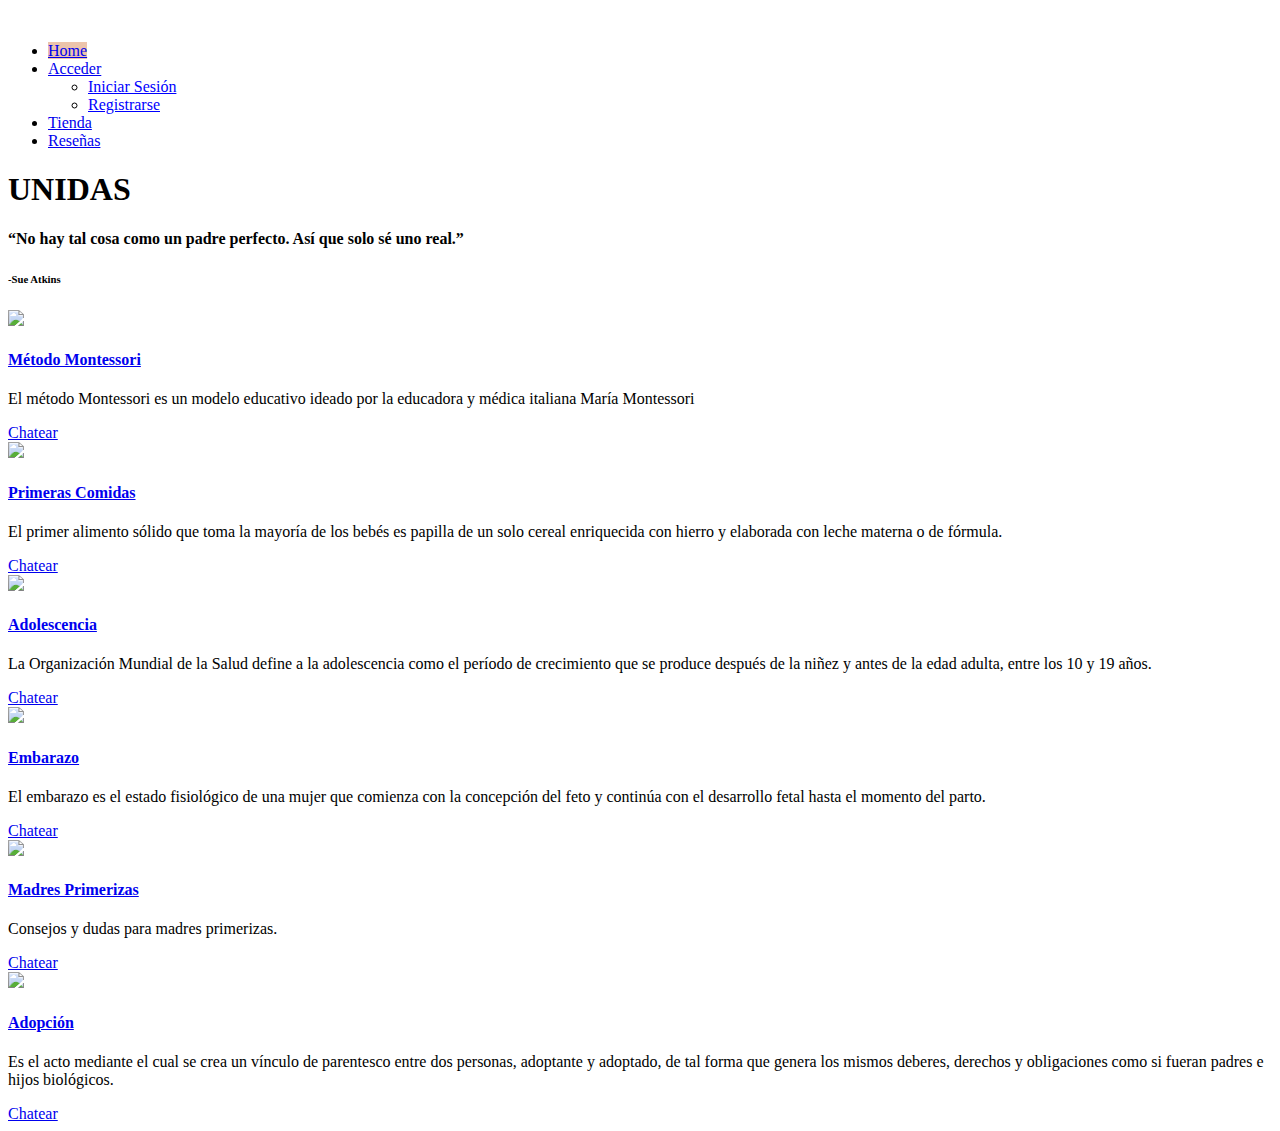
==== index.html @ b7ec2612 "Update index.html" ====
<!DOCTYPE html>
<html lang="en">
<head>
    <meta charset="UTF-8">
    <meta http-equiv="X-UA-Compatible" content="IE=edge">
    <meta name="viewport" content="width=device-width, initial-scale=1.0">
    <title>unidas</title>
    <meta name="description" content="Unidas es una página web dirigida a madres que quieren compartir experiencias, datos y sugerencias, de esta forma generando vínculos y amistades entre madres que comparten valores y formas de crianza.">
    <meta name="keywords"  content="UNIDAS, MADRES, MADRES SOLTERAS, CRIANZA, PEQUES, COMPARTIR, EXPERIENCIAS, IDEAS, BLOG">
    <link href="https://cdn.jsdelivr.net/npm/bootstrap@5.2.0-beta1/dist/css/bootstrap.min.css" rel="stylesheet" integrity="sha384-0evHe/X+R7YkIZDRvuzKMRqM+OrBnVFBL6DOitfPri4tjfHxaWutUpFmBp4vmVor" crossorigin="anonymous">
    <link rel="stylesheet" href="style.css">
</head>
<body>
    <header>
        <nav class="container-fluid">
            <div class="row">
                <div class="navbar navbar-light">
                    <a class="navbar-brand" href="img/logo.png">
                        <img class="mw-100"  src="img/logo.png" width="auto" height="70" alt="">
                    </a>
                </div>
            </div>
            <div clas="row">
                <ul class="nav nav-tabs" class="col-lg-12">
                    <li class="nav-item">
                      <a class="nav-link active" style="background-color:#ecc4ab" aria-current="page" href="#">Home</a>
                    </li>
                    <li class="nav-item dropdown">
                      <a class="nav-link dropdown-toggle" data-bs-toggle="dropdown" href="#" role="button" aria-expanded="false">Acceder</a>
                      <ul class="dropdown-menu">
                        <li><a class="dropdown-item" style="color:blue" href="iniciar_sesion.html">Iniciar Sesión</a></li>
                        <li><a class="dropdown-item--text" style="color:blue" href="registrarse.html">Registrarse</a></li>
                      </ul>
                    </li>
                    <li class="nav-item">
                      <a class="nav-link" href="tienda.html">Tienda</a>
                    </li>
                    <li class="nav-item">
                        <a class="nav-link" href="resenias.html">Reseñas</a>
                      </li>
                  </ul>
            </div>
        </nav>
        
    </header>
    <section>
        <div>
            <h1>UNIDAS</h1>
            <h4>“No hay tal cosa como un padre perfecto. Así que solo sé uno real.”</h4>
            <h6>-Sue Atkins</h6>
        </div>
    </section>
    <main>
     
  <section class="wrapper">
    <div class="container-fostrap">
        <div class="content">
            <div class="container">
                <div class="row">
                    <div class="col-xs-12 col-sm-4">
                        <div class="card">
                            <a class="img-card" >
                            <img src="img/chat1.jpg" />
                          </a>
                            <div class="card-content">
                                <h4 class="card-title">
                                    <a href="http://www.fostrap.com/2016/03/bootstrap-3-carousel-fade-effect.html"> Método Montessori
                                  </a>
                                </h4>
                                <p class="">
                                    El método Montessori es un modelo educativo ideado por la educadora y médica italiana María Montessori
                                </p>
                            </div>
                            <div class="card-read-more">
                                <a href="http://www.fostrap.com/2016/03/bootstrap-3-carousel-fade-effect.html" class="btn btn-link btn-block">
                                    Chatear
                                </a>
                            </div>
                        </div>
                    </div>
                    <div class="col-xs-12 col-sm-4">
                        <div class="card">
                            <a class="img-card" >
                            <img src="img/chat2.jpg" />
                          </a>
                            <div class="card-content">
                                <h4 class="card-title">
                                    <a href="http://www.fostrap.com/2016/02/awesome-material-design-responsive-menu.html"> Primeras Comidas
                                  </a>
                                </h4>
                                <p class="">
                                    El primer alimento sólido que toma la mayoría de los bebés es papilla de un solo cereal enriquecida con hierro y elaborada con leche materna o de fórmula. 
                                </p>
                            </div>
                            <div class="card-read-more">
                                <a href="https://codepen.io/wisnust10/full/ZWERZK/" class="btn btn-link btn-block">
                                   Chatear
                                </a>
                            </div>
                        </div>
                    </div>
                    <div class="col-xs-12 col-sm-4">
                        <div class="card">
                            <a class="img-card">
                            <img src="img/chat3.png" />
                          </a>
                            <div class="card-content">
                                <h4 class="card-title">
                                    <a href="http://www.fostrap.com/2016/03/5-button-hover-animation-effects-css3.html">Adolescencia
                                  </a>
                                </h4>
                                <p class="">
                                    La Organización Mundial de la Salud define a la adolescencia como el período de crecimiento que se produce después de la niñez y antes de la edad adulta, entre los 10 y 19 años.
                                </p>
                            </div>
                            <div class="card-read-more">
                                <a href="http://www.fostrap.com/2016/03/5-button-hover-animation-effects-css3.html" class="btn btn-link btn-block">
                                    Chatear
                                </a>
                            </div>
                        </div>
                    </div>
                </div>
                <div class="row">
                    <div class="col-xs-12 col-sm-4">
                        <div class="card">
                            <a class="img-card">
                            <img src="img/chat4.jpg" />
                          </a>
                            <div class="card-content">
                                <h4 class="card-title">
                                    <a href="http://www.fostrap.com/2016/03/bootstrap-3-carousel-fade-effect.html"> Embarazo
                                  </a>
                                </h4>
                                <p class="">
                                    El embarazo es el estado fisiológico de una mujer que comienza con la concepción del feto y continúa con el desarrollo fetal hasta el momento del parto.
                                </p>
                            </div>
                            <div class="card-read-more">
                                <a href="http://www.fostrap.com/2016/03/bootstrap-3-carousel-fade-effect.html" class="btn btn-link btn-block">
                                    Chatear
                                </a>
                            </div>
                        </div>
                    </div>
                    <div class="col-xs-12 col-sm-4">
                        <div class="card">
                            <a class="img-card">
                            <img src="img/chat5.jpg" />
                          </a>
                            <div class="card-content">
                                <h4 class="card-title">
                                    <a href="http://www.fostrap.com/2016/02/awesome-material-design-responsive-menu.html"> Madres Primerizas
                                  </a>
                                </h4>
                                <p class="">
                                    Consejos y dudas para madres primerizas.
                                </p>
                            </div>
                            <div class="card-read-more">
                                <a href="https://codepen.io/wisnust10/full/ZWERZK/" class="btn btn-link btn-block">
                                    Chatear
                                </a>
                            </div>
                        </div>
                    </div>
                    <div class="col-xs-12 col-sm-4">
                        <div class="card">
                            <a class="img-card" >
                            <img src="img/chat6.jpg" />
                          </a>
                            <div class="card-content">
                                <h4 class="card-title">
                                    <a href="http://www.fostrap.com/2016/03/5-button-hover-animation-effects-css3.html"> Adopción
                                  </a>
                                </h4>
                                <p class="">
                                    Es el acto mediante el cual se crea un vínculo de parentesco entre dos personas, adoptante y adoptado, de tal forma que genera los mismos deberes, derechos y obligaciones como si fueran padres e hijos biológicos.
                                </p>
                            </div>
                            <div class="card-read-more">
                                <a href="http://www.fostrap.com/2016/03/5-button-hover-animation-effects-css3.html" class="btn btn-link btn-block">
                                    Chatear
                                </a>
                            </div>
                        </div>
                    </div>
                </div>
            </div>
        </div>
    </div>
</section>

    </main>
    <script src="https://cdn.jsdelivr.net/npm/bootstrap@5.2.0-beta1/dist/js/bootstrap.bundle.min.js" integrity="sha384-pprn3073KE6tl6bjs2QrFaJGz5/SUsLqktiwsUTF55Jfv3qYSDhgCecCxMW52nD2" crossorigin="anonymous"></script>

</body>
</html>
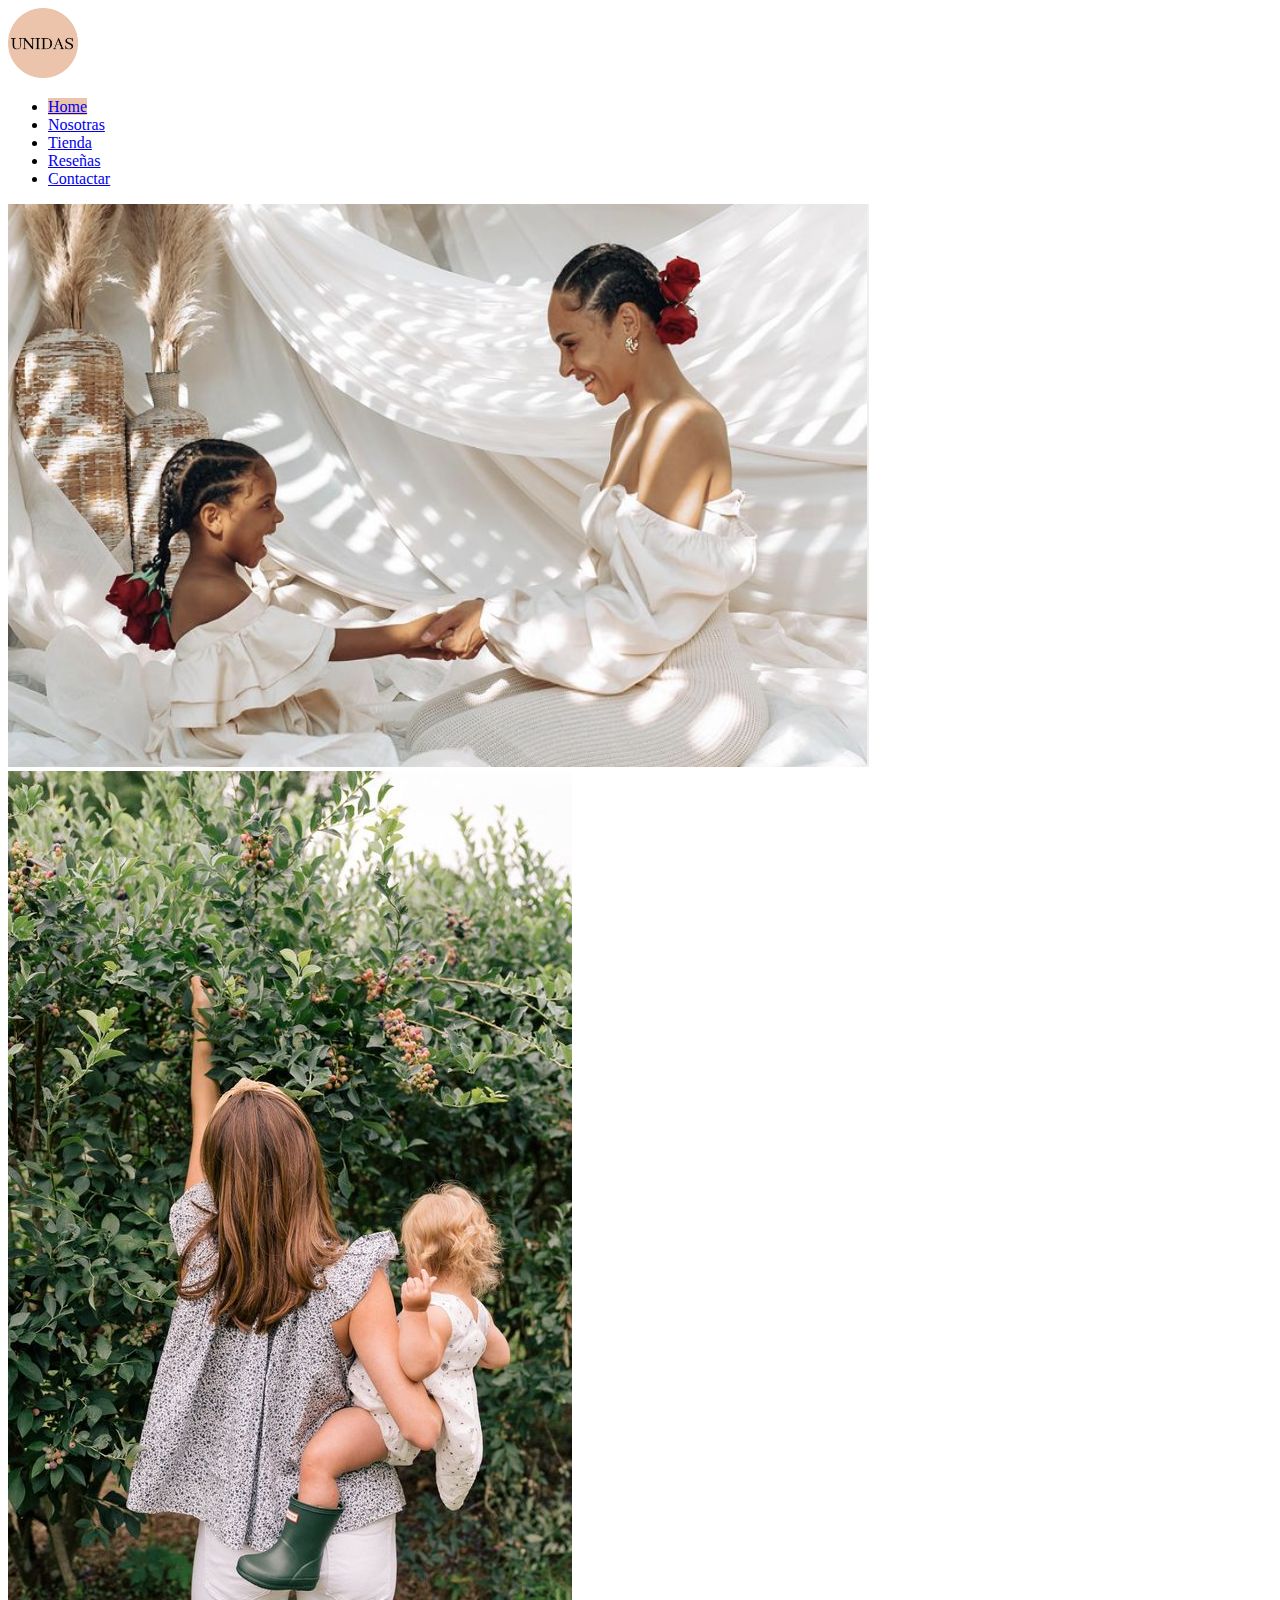
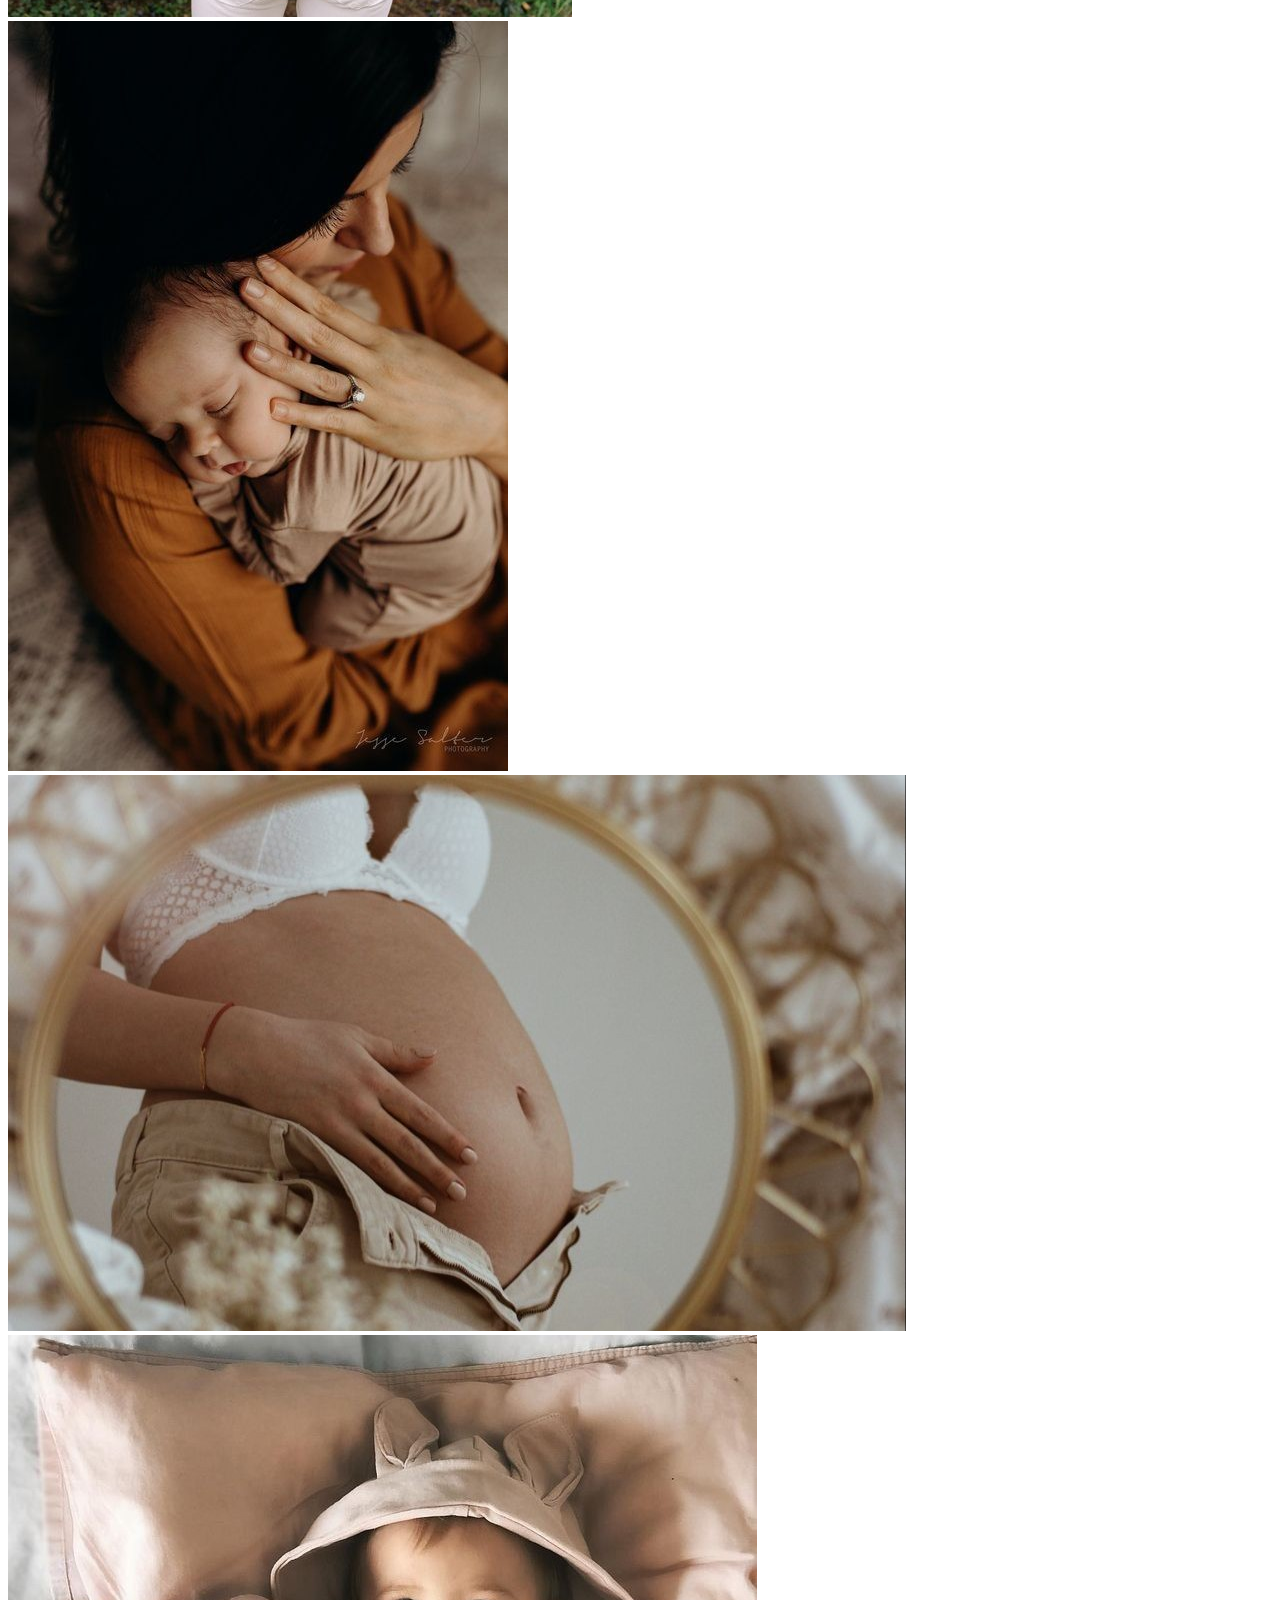
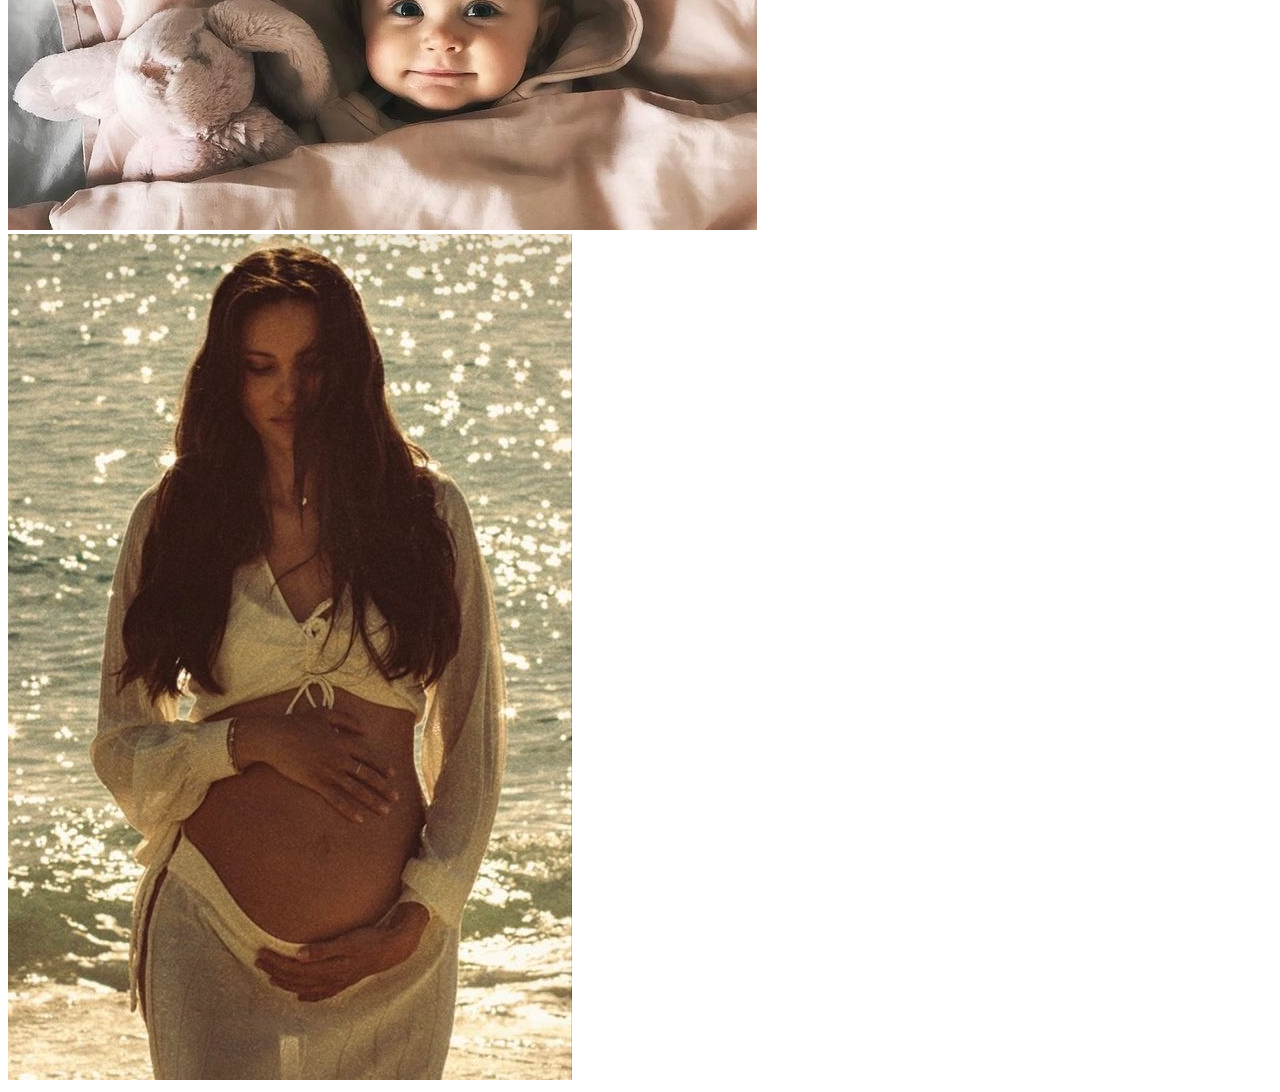
==== commit 98273fd3: "Update index.html" ====
--- a/index.html
+++ b/index.html
@@ -6,9 +6,10 @@
     <meta name="viewport" content="width=device-width, initial-scale=1.0">
     <title>unidas</title>
     <meta name="description" content="Unidas es una página web dirigida a madres que quieren compartir experiencias, datos y sugerencias, de esta forma generando vínculos y amistades entre madres que comparten valores y formas de crianza.">
-    <meta name="keywords"  content="UNIDAS, MADRES, MADRES SOLTERAS, CRIANZA, PEQUES, COMPARTIR, EXPERIENCIAS, IDEAS, BLOG">
+    <meta name="keywords"  content="unidas, madres, tienda, online, ecommerce">
     <link href="https://cdn.jsdelivr.net/npm/bootstrap@5.2.0-beta1/dist/css/bootstrap.min.css" rel="stylesheet" integrity="sha384-0evHe/X+R7YkIZDRvuzKMRqM+OrBnVFBL6DOitfPri4tjfHxaWutUpFmBp4vmVor" crossorigin="anonymous">
     <link rel="stylesheet" href="style.css">
+    <link href="https://maxcdn.bootstrapcdn.com/font-awesome/4.7.0/css/font-awesome.min.css" rel="stylesheet" />
 </head>
 <body>
     <header>
@@ -25,173 +26,71 @@
                     <li class="nav-item">
                       <a class="nav-link active" style="background-color:#ecc4ab" aria-current="page" href="#">Home</a>
                     </li>
-                    <li class="nav-item dropdown">
-                      <a class="nav-link dropdown-toggle" data-bs-toggle="dropdown" href="#" role="button" aria-expanded="false">Acceder</a>
-                      <ul class="dropdown-menu">
-                        <li><a class="dropdown-item" style="color:blue" href="iniciar_sesion.html">Iniciar Sesión</a></li>
-                        <li><a class="dropdown-item--text" style="color:blue" href="registrarse.html">Registrarse</a></li>
-                      </ul>
-                    </li>
+                    <li class="nav-item">
+                        <a class="nav-link" href="nosotras.html">Nosotras</a>
+                      </li>
                     <li class="nav-item">
                       <a class="nav-link" href="tienda.html">Tienda</a>
                     </li>
                     <li class="nav-item">
                         <a class="nav-link" href="resenias.html">Reseñas</a>
                       </li>
+                      <li class="nav-item">
+                        <a class="nav-link" href="contactar.html">Contactar</a>
+                      </li>
                   </ul>
             </div>
         </nav>
         
     </header>
-    <section>
-        <div>
-            <h1>UNIDAS</h1>
-            <h4>“No hay tal cosa como un padre perfecto. Así que solo sé uno real.”</h4>
-            <h6>-Sue Atkins</h6>
+    <main >
+        <!-- Gallery -->
+    <div class="row">
+        <div class="col-lg-4 col-md-12 mb-4 mb-lg-0">
+        <img
+            src="img/motherhood3.png"
+            class="w-100 shadow-1-strong rounded mb-4"
+       
+        />
+    
+        <img
+            src="img/index2.jpg"
+            class="w-100 shadow-1-strong rounded mb-4"
+           
+        />
         </div>
-    </section>
-    <main>
-     
-  <section class="wrapper">
-    <div class="container-fostrap">
-        <div class="content">
-            <div class="container">
-                <div class="row">
-                    <div class="col-xs-12 col-sm-4">
-                        <div class="card">
-                            <a class="img-card" >
-                            <img src="img/chat1.jpg" />
-                          </a>
-                            <div class="card-content">
-                                <h4 class="card-title">
-                                    <a href="http://www.fostrap.com/2016/03/bootstrap-3-carousel-fade-effect.html"> Método Montessori
-                                  </a>
-                                </h4>
-                                <p class="">
-                                    El método Montessori es un modelo educativo ideado por la educadora y médica italiana María Montessori
-                                </p>
-                            </div>
-                            <div class="card-read-more">
-                                <a href="http://www.fostrap.com/2016/03/bootstrap-3-carousel-fade-effect.html" class="btn btn-link btn-block">
-                                    Chatear
-                                </a>
-                            </div>
-                        </div>
-                    </div>
-                    <div class="col-xs-12 col-sm-4">
-                        <div class="card">
-                            <a class="img-card" >
-                            <img src="img/chat2.jpg" />
-                          </a>
-                            <div class="card-content">
-                                <h4 class="card-title">
-                                    <a href="http://www.fostrap.com/2016/02/awesome-material-design-responsive-menu.html"> Primeras Comidas
-                                  </a>
-                                </h4>
-                                <p class="">
-                                    El primer alimento sólido que toma la mayoría de los bebés es papilla de un solo cereal enriquecida con hierro y elaborada con leche materna o de fórmula. 
-                                </p>
-                            </div>
-                            <div class="card-read-more">
-                                <a href="https://codepen.io/wisnust10/full/ZWERZK/" class="btn btn-link btn-block">
-                                   Chatear
-                                </a>
-                            </div>
-                        </div>
-                    </div>
-                    <div class="col-xs-12 col-sm-4">
-                        <div class="card">
-                            <a class="img-card">
-                            <img src="img/chat3.png" />
-                          </a>
-                            <div class="card-content">
-                                <h4 class="card-title">
-                                    <a href="http://www.fostrap.com/2016/03/5-button-hover-animation-effects-css3.html">Adolescencia
-                                  </a>
-                                </h4>
-                                <p class="">
-                                    La Organización Mundial de la Salud define a la adolescencia como el período de crecimiento que se produce después de la niñez y antes de la edad adulta, entre los 10 y 19 años.
-                                </p>
-                            </div>
-                            <div class="card-read-more">
-                                <a href="http://www.fostrap.com/2016/03/5-button-hover-animation-effects-css3.html" class="btn btn-link btn-block">
-                                    Chatear
-                                </a>
-                            </div>
-                        </div>
-                    </div>
-                </div>
-                <div class="row">
-                    <div class="col-xs-12 col-sm-4">
-                        <div class="card">
-                            <a class="img-card">
-                            <img src="img/chat4.jpg" />
-                          </a>
-                            <div class="card-content">
-                                <h4 class="card-title">
-                                    <a href="http://www.fostrap.com/2016/03/bootstrap-3-carousel-fade-effect.html"> Embarazo
-                                  </a>
-                                </h4>
-                                <p class="">
-                                    El embarazo es el estado fisiológico de una mujer que comienza con la concepción del feto y continúa con el desarrollo fetal hasta el momento del parto.
-                                </p>
-                            </div>
-                            <div class="card-read-more">
-                                <a href="http://www.fostrap.com/2016/03/bootstrap-3-carousel-fade-effect.html" class="btn btn-link btn-block">
-                                    Chatear
-                                </a>
-                            </div>
-                        </div>
-                    </div>
-                    <div class="col-xs-12 col-sm-4">
-                        <div class="card">
-                            <a class="img-card">
-                            <img src="img/chat5.jpg" />
-                          </a>
-                            <div class="card-content">
-                                <h4 class="card-title">
-                                    <a href="http://www.fostrap.com/2016/02/awesome-material-design-responsive-menu.html"> Madres Primerizas
-                                  </a>
-                                </h4>
-                                <p class="">
-                                    Consejos y dudas para madres primerizas.
-                                </p>
-                            </div>
-                            <div class="card-read-more">
-                                <a href="https://codepen.io/wisnust10/full/ZWERZK/" class="btn btn-link btn-block">
-                                    Chatear
-                                </a>
-                            </div>
-                        </div>
-                    </div>
-                    <div class="col-xs-12 col-sm-4">
-                        <div class="card">
-                            <a class="img-card" >
-                            <img src="img/chat6.jpg" />
-                          </a>
-                            <div class="card-content">
-                                <h4 class="card-title">
-                                    <a href="http://www.fostrap.com/2016/03/5-button-hover-animation-effects-css3.html"> Adopción
-                                  </a>
-                                </h4>
-                                <p class="">
-                                    Es el acto mediante el cual se crea un vínculo de parentesco entre dos personas, adoptante y adoptado, de tal forma que genera los mismos deberes, derechos y obligaciones como si fueran padres e hijos biológicos.
-                                </p>
-                            </div>
-                            <div class="card-read-more">
-                                <a href="http://www.fostrap.com/2016/03/5-button-hover-animation-effects-css3.html" class="btn btn-link btn-block">
-                                    Chatear
-                                </a>
-                            </div>
-                        </div>
-                    </div>
-                </div>
-            </div>
+    
+        <div class="col-lg-4 mb-4 mb-lg-0">
+        <img
+            src="img/index1.jpg"
+            class="w-100 shadow-1-strong rounded mb-4"
+            alt="Mountains in the Clouds"
+        />
+    
+        <img
+            src="img/motherhood5.jpg"
+            class="w-100 shadow-1-strong rounded mb-4"
+         
+        />
+        </div>
+    
+        <div class="col-lg-4 mb-4 mb-lg-0">
+        <img
+            src="img/motherhood4.jpg
+            "
+            class="w-100 shadow-1-strong rounded mb-4"
+
+        />
+    
+        <img
+            src="img/index3.jpg"
+            class="w-100 shadow-1-strong rounded mb-4"
+
+        />
         </div>
     </div>
-</section>
-
-    </main>
+    <!-- Gallery -->
+        </main>
     <script src="https://cdn.jsdelivr.net/npm/bootstrap@5.2.0-beta1/dist/js/bootstrap.bundle.min.js" integrity="sha384-pprn3073KE6tl6bjs2QrFaJGz5/SUsLqktiwsUTF55Jfv3qYSDhgCecCxMW52nD2" crossorigin="anonymous"></script>
 
 </body>
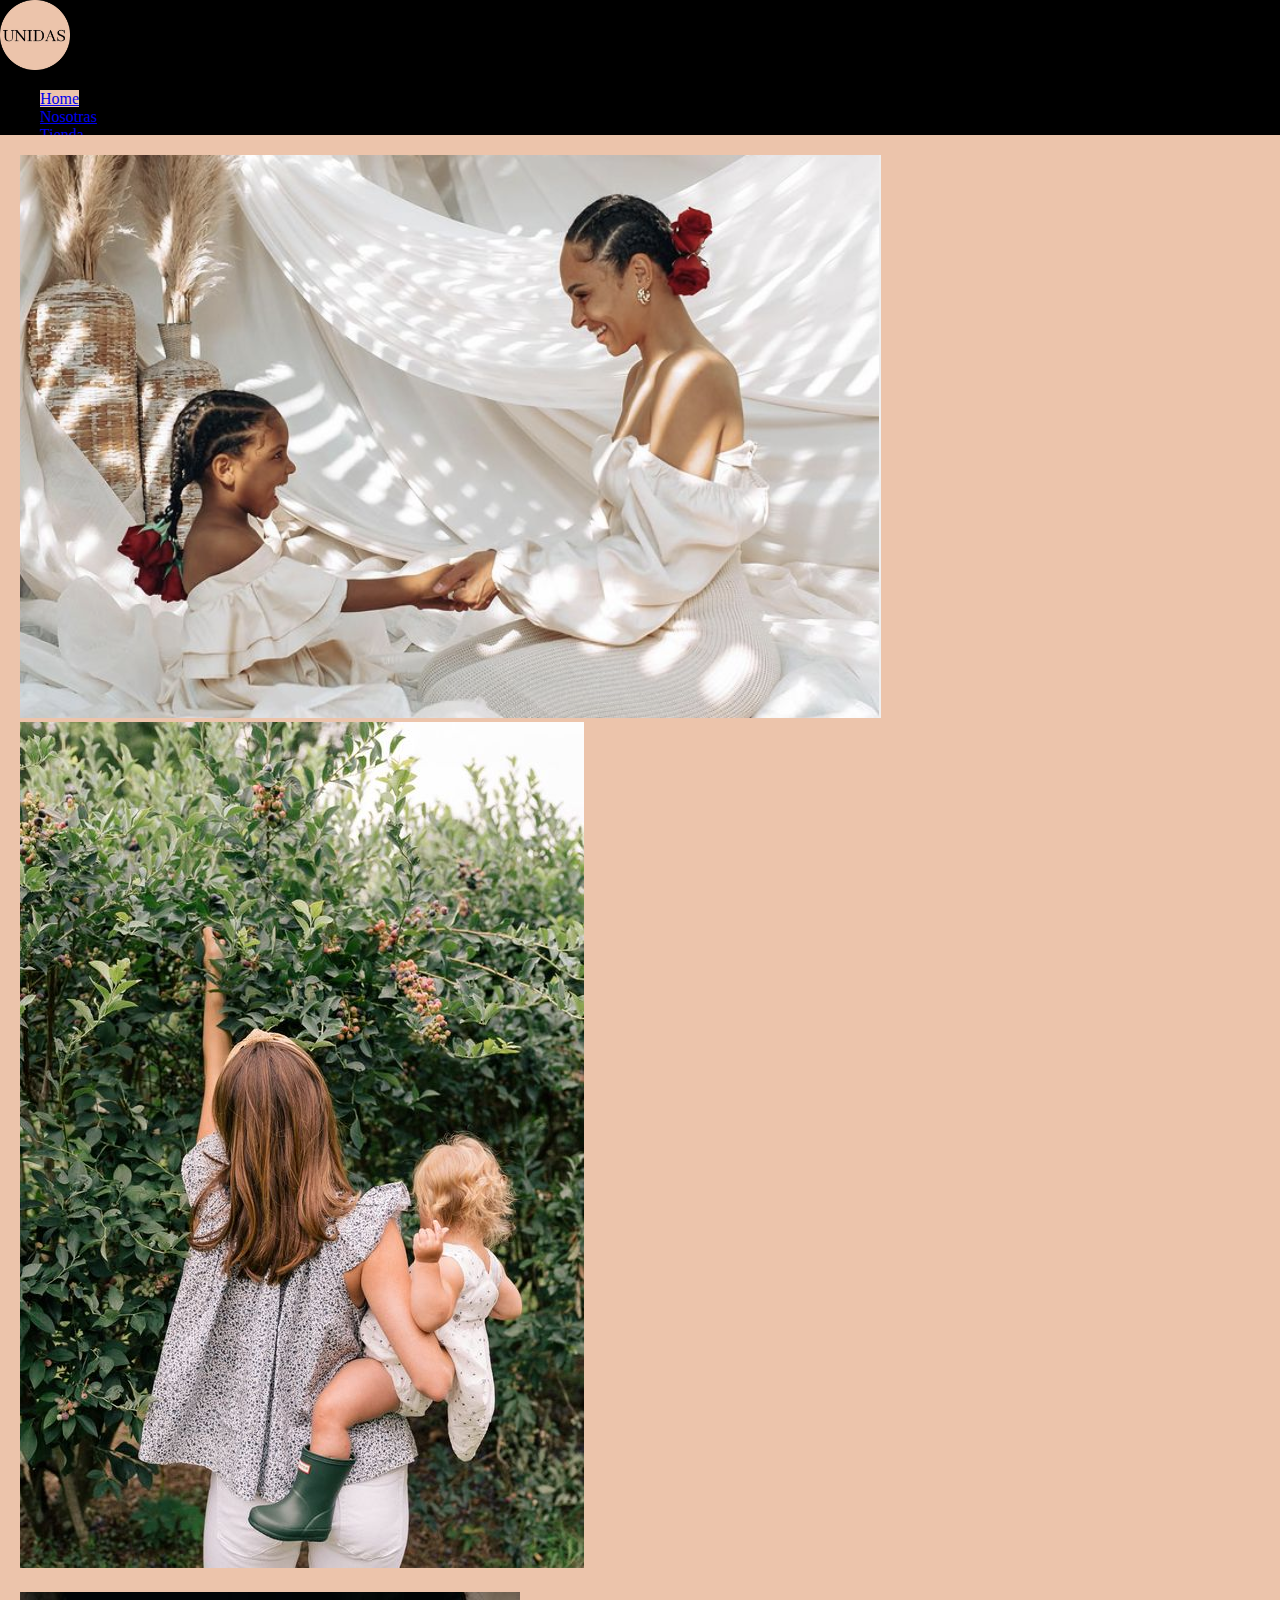
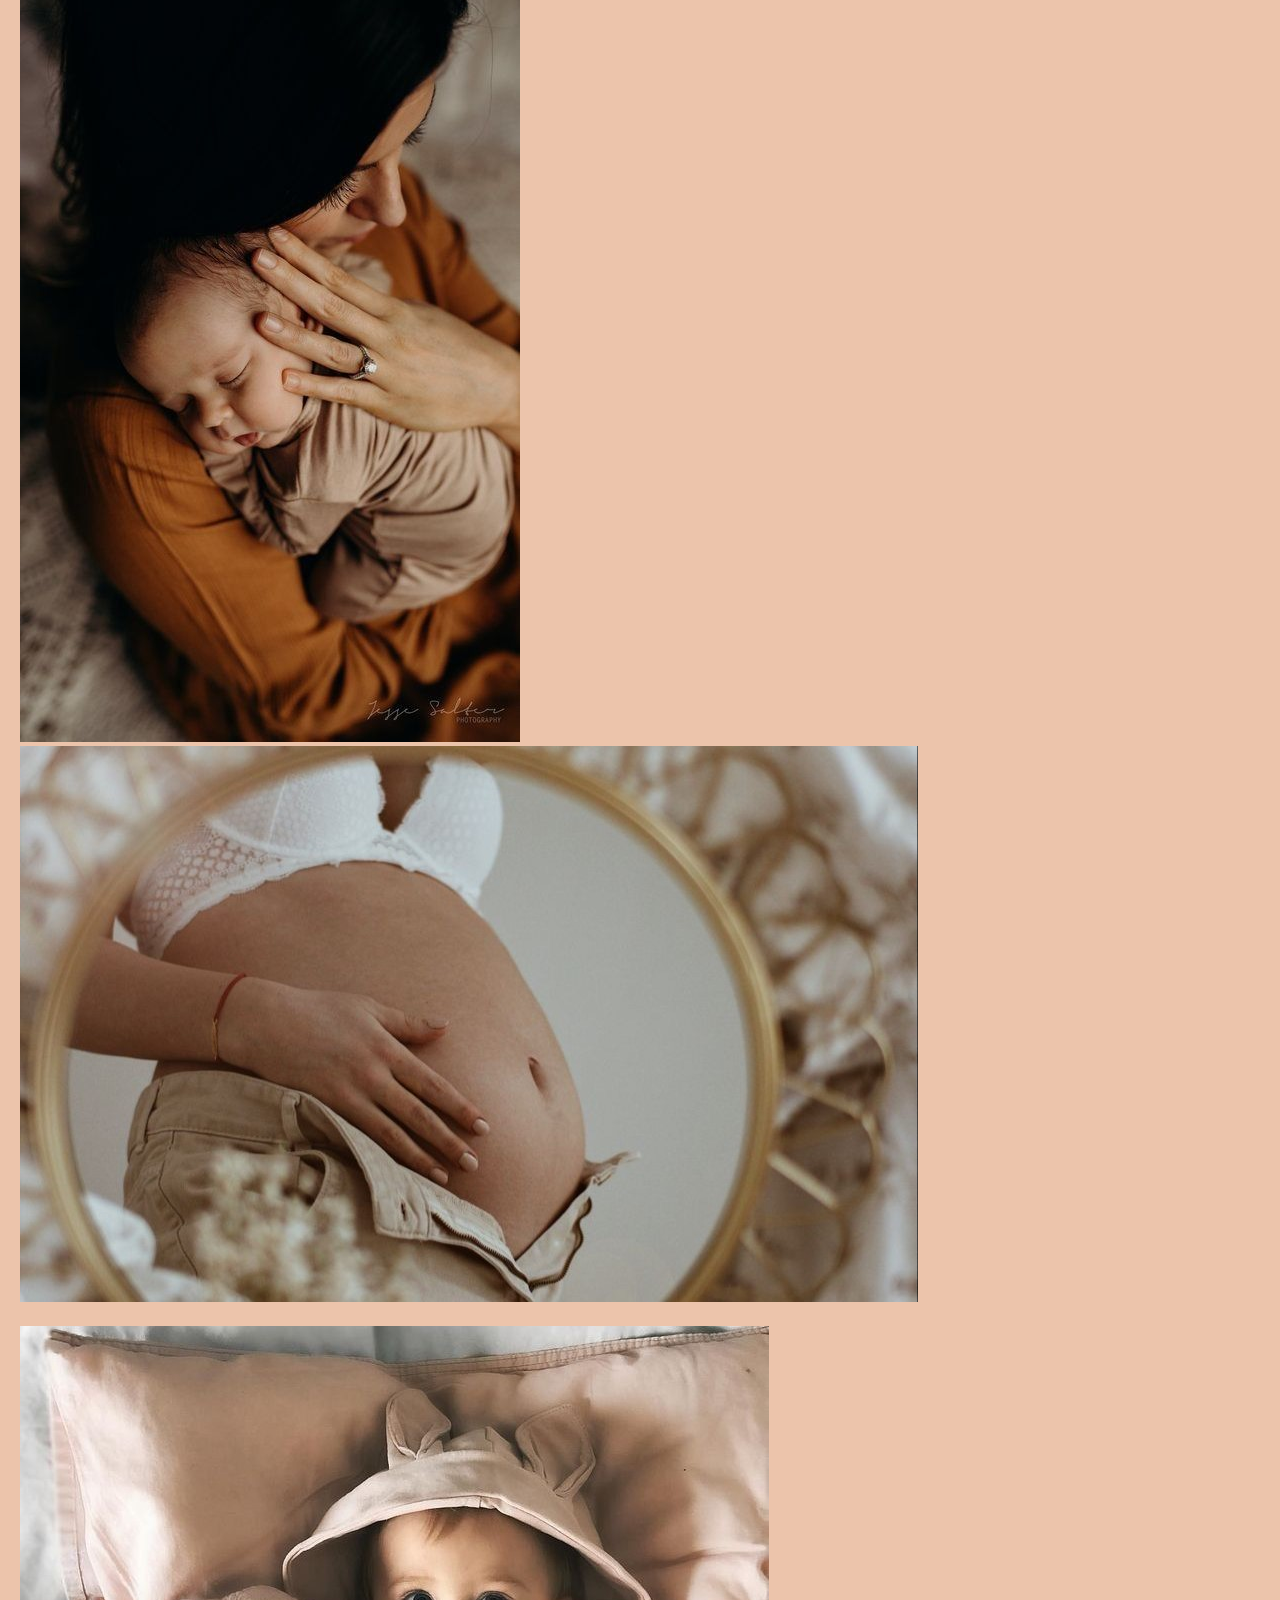
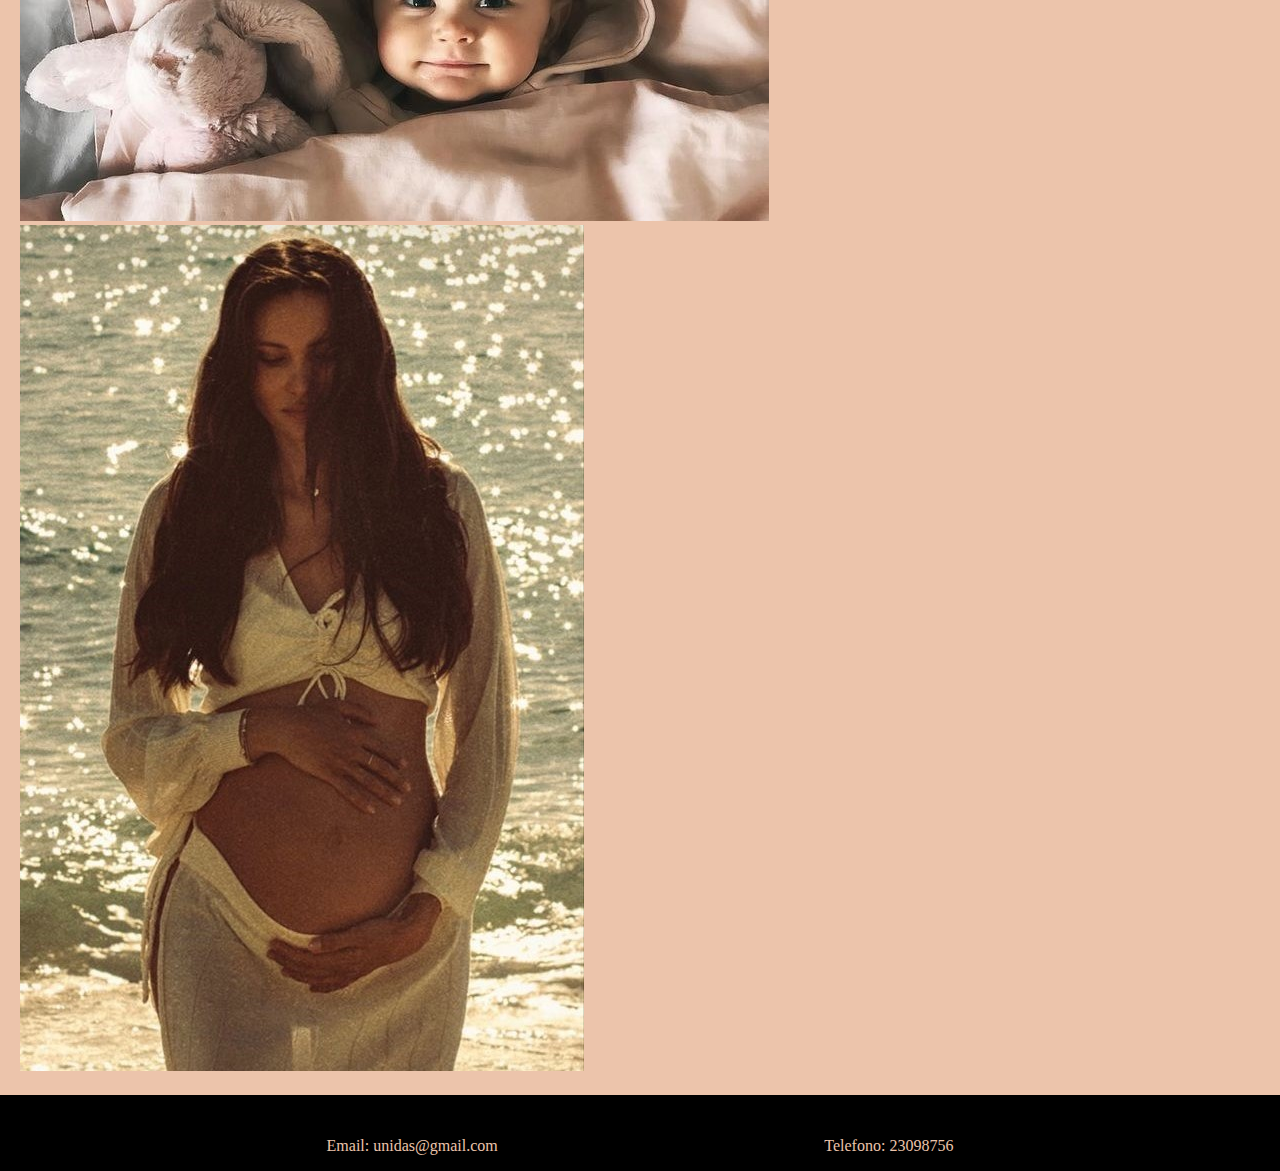
==== commit e731b335: "Add files via upload" ====
--- a/index.html
+++ b/index.html
@@ -16,7 +16,7 @@
         <nav class="container-fluid">
             <div class="row">
                 <div class="navbar navbar-light">
-                    <a class="navbar-brand" href="img/logo.png">
+                    <a class="navbar-brand" href="#">
                         <img class="mw-100"  src="img/logo.png" width="auto" height="70" alt="">
                     </a>
                 </div>
@@ -44,53 +44,49 @@
         
     </header>
     <main >
-        <!-- Gallery -->
-    <div class="row">
-        <div class="col-lg-4 col-md-12 mb-4 mb-lg-0">
-        <img
-            src="img/motherhood3.png"
-            class="w-100 shadow-1-strong rounded mb-4"
-       
-        />
-    
-        <img
-            src="img/index2.jpg"
-            class="w-100 shadow-1-strong rounded mb-4"
-           
-        />
+        <div class="row">
+            <div class="col-lg-4 col-md-12 mb-4 mb-lg-0">
+                <img
+                    src="img/motherhood3.png"
+                    class="w-100 shadow-1-strong rounded mb-4"
+                    alt="madre jugando con hija"
+                />
+                <img
+                    src="img/index2.jpg"
+                    class="w-100 shadow-1-strong rounded mb-4"
+                alt="madre cosechando con hija"
+                />
+            </div>
+            <div class="col-lg-4 mb-4 mb-lg-0">
+                <img
+                    src="img/index1.jpg"
+                    class="w-100 shadow-1-strong rounded mb-4"
+                    alt="madre con hijo en brazos"
+                />
+                <img
+                    src="img/motherhood5.jpg"
+                    class="w-100 shadow-1-strong rounded mb-4"
+                    alt="mujer embarazada"
+                />
+            </div>
+            <div class="col-lg-4 mb-4 mb-lg-0">
+                <img
+                    src="img/motherhood4.jpg"
+                    class="w-100 shadow-1-strong rounded mb-4"
+                    alt="bebe en cama"
+                />
+                <img
+                    src="img/index3.jpg"
+                    class="w-100 shadow-1-strong rounded mb-4"
+                    alt="mujer embarazada en la playa"
+                />
+            </div>
         </div>
-    
-        <div class="col-lg-4 mb-4 mb-lg-0">
-        <img
-            src="img/index1.jpg"
-            class="w-100 shadow-1-strong rounded mb-4"
-            alt="Mountains in the Clouds"
-        />
-    
-        <img
-            src="img/motherhood5.jpg"
-            class="w-100 shadow-1-strong rounded mb-4"
-         
-        />
-        </div>
-    
-        <div class="col-lg-4 mb-4 mb-lg-0">
-        <img
-            src="img/motherhood4.jpg
-            "
-            class="w-100 shadow-1-strong rounded mb-4"
-
-        />
-    
-        <img
-            src="img/index3.jpg"
-            class="w-100 shadow-1-strong rounded mb-4"
-
-        />
-        </div>
-    </div>
-    <!-- Gallery -->
-        </main>
+    </main>
+    <footer>
+        <p>Email: unidas@gmail.com</p>
+        <p>Telefono: 23098756</p>
+    </footer>
     <script src="https://cdn.jsdelivr.net/npm/bootstrap@5.2.0-beta1/dist/js/bootstrap.bundle.min.js" integrity="sha384-pprn3073KE6tl6bjs2QrFaJGz5/SUsLqktiwsUTF55Jfv3qYSDhgCecCxMW52nD2" crossorigin="anonymous"></script>
 
 </body>
--- a/style.css
+++ b/style.css
@@ -0,0 +1,57 @@
+@import url("https://fonts.googleapis.com/css2?family=Poppins:wght@400;500&display=swap");
+html, body {
+  height: 100%;
+  width: 100%;
+  padding: 0%;
+  margin: 0%;
+}
+
+body {
+  display: flex;
+  flex-direction: column;
+}
+
+header {
+  height: 135px;
+  background-color: rgb(0, 0, 0);
+}
+header nav {
+  height: 100%;
+  width: 100%;
+}
+
+section {
+  height: auto;
+  background-color: #ecc4ab;
+  border: 2px solid black;
+}
+section div {
+  margin: 2.5%;
+}
+
+main {
+  height: auto;
+  background-color: #ecc4ab;
+}
+main div {
+  padding-top: 10px;
+  padding-left: 10px;
+  padding-right: 10px;
+  padding-bottom: 10px;
+}
+main #contactform {
+  height: 500px;
+  display: flex;
+  flex-direction: column;
+  justify-content: center;
+}
+
+footer {
+  height: auto;
+  background-color: rgb(0, 0, 0);
+  color: #ecc4ab;
+  display: flex;
+  flex-direction: row;
+  justify-content: space-evenly;
+  padding-top: 2%;
+}/*# sourceMappingURL=style.css.map */